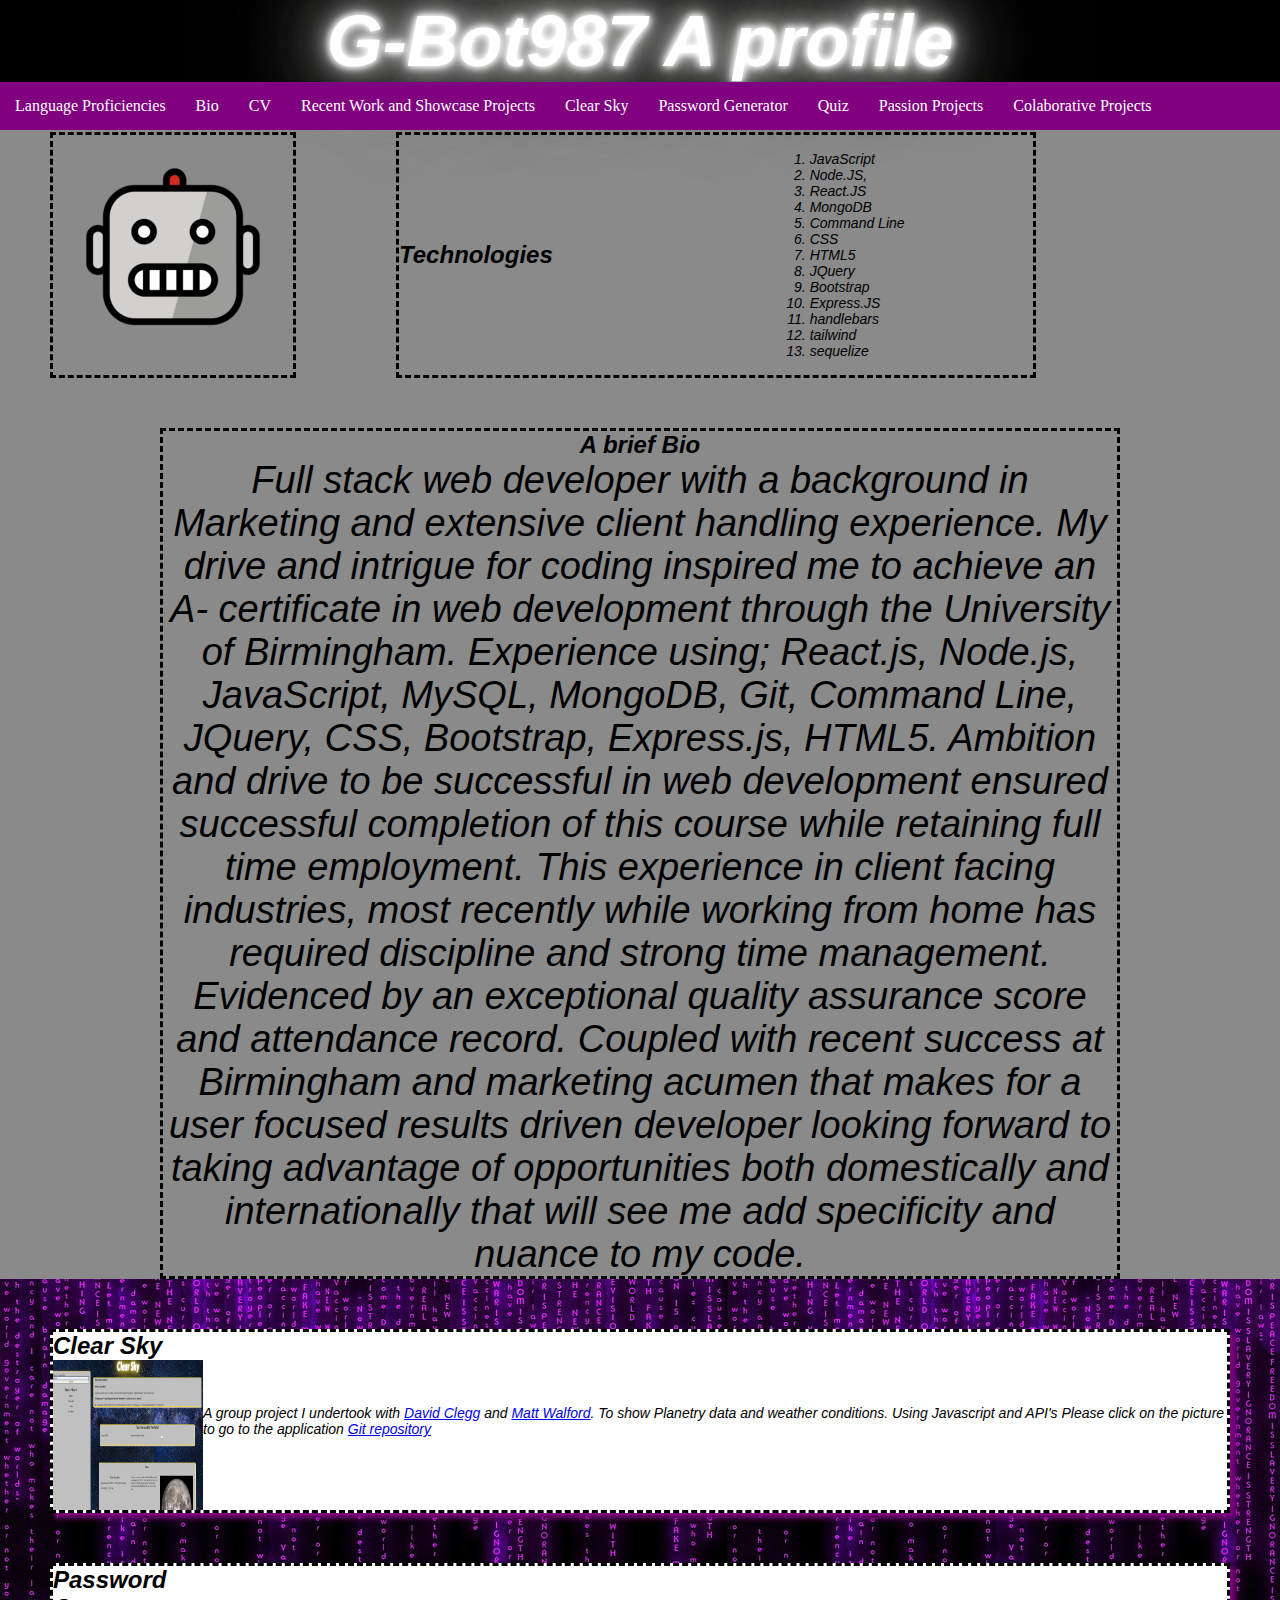
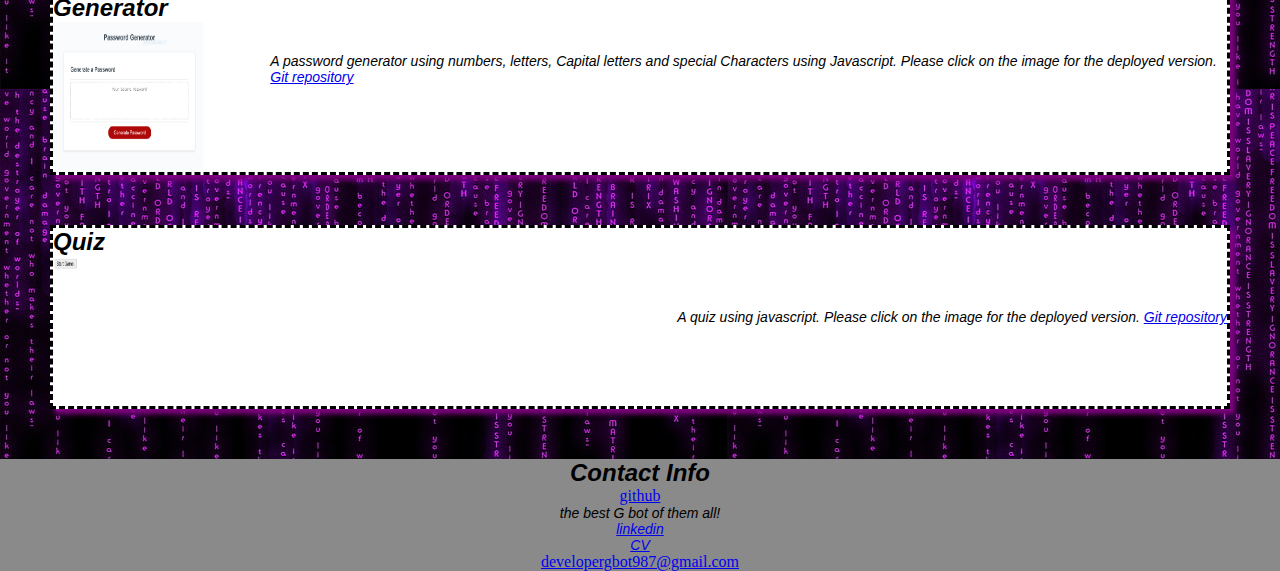
==== index.html @ 5e3d4b33 "reformated bio sec and updated text" ====
<!DOCTYPE html>
<html lang="en">

<head>
    <title>G-Bot987</title>
    <meta charset="UTF-8">
    <meta http-equiv="X-UA-Compatible" content="IE=edge">
    <meta name="viewport" content="width=device-width, initial-scale=1.0">
    <link rel="stylesheet" href="./assets/CSS/reset.css">
    <link rel="stylesheet" href="./assets/CSS/styles.css">
    <link rel="icon" href="assets/img/roboflav.png">
</head>

<header>
    <h1> G-Bot987 A profile</h1>
</header>

<body>
    
    <nav>
        <a href="#languages">Language Proficiencies</a>
        <a href="#Bio">Bio</a>
        <a href="#CV">CV</a>
        <a href="#showcase1">Recent Work and Showcase Projects</a>
        
        <a href="#showcase1">Clear Sky</a>
        <a href="#showcase2">Password Generator</a>
        <a href="#showcase3">Quiz</a>
        <a href="passion.html">Passion Projects</a>
        <a href="colaborations.html">Colaborative Projects</a>
    </nav>
    
    
    
    <section class="wrapper">
    
    <!-- which image to src event.target.src -->
    <section class="infosec">
        
        <section class="row">
            

                <section id="PicBtn">
                    <section>

                        <a id="gBtn" href="#">
                            <img id="RoboPic" src="./assets/img/roboflav.png" alt="">
                        </a>
                    </section>
                    <section id="languages">
                        <!-- <h2>languages</h2> -->
                        <h1>Technologies</h1>
                        <p id="langformating">

                            <ol>
                                <li>
                                    JavaScript
                                </li>
                                <li>
                                    Node.JS,
                                </li>
                                <li>
                                    React.JS
                                    
                                </li>
                                <li>
                                    MongoDB
                                    
                                </li>
                                <li>
                                    Command Line
                                    
                                </li>
                                <li>
                                    CSS
                                    
                                </li>
                                <li>
                                    HTML5
                                    
                                </li>
                                <li>
                                    JQuery
                                    
                                </li>
                                <li>

                                    Bootstrap
                                </li>
                                <li>
                                    Express.JS
                                    
                                </li>
                                <li>
                                    handlebars
                                </li>
                                <li>
                                    tailwind
                                </li>
                                <li>sequelize</li>
                            
                            </ol>
                        </p>
                        
                    </section>
                </section>
                <section class="row">


                    <section id="Bio">
                        <h1 id="profilehead">A brief Bio</h1>

                        <p id="biopara" style="text-align: center;">
                            Full stack web developer with a background in Marketing and extensive client handling experience. My drive and intrigue for coding inspired me to achieve an A- certificate in web development through the University of Birmingham. Experience using; React.js, Node.js, JavaScript, MySQL, MongoDB, Git, Command Line, JQuery, CSS, Bootstrap, Express.js, HTML5.
                            Ambition and drive to be successful in web development ensured successful completion of this course while retaining full time employment. This experience in client facing industries, most recently while working from home has required discipline and strong time management. Evidenced by an exceptional quality assurance score and attendance record. Coupled with  recent success at Birmingham and marketing acumen that makes for a user focused results driven developer looking forward to taking advantage of opportunities both domestically and internationally that will see me add specificity and nuance to my code.
                        </p>
                    </section>

                </section>
            </section>
        </section>
    <div id="backgroundimg">

        
        <section id="showcase1">
            <div>
                <h1>Clear Sky </h1>
                <a href="https://g-bot987.github.io/AstronomyGroupProject/" target="_blank">
                    <img id="showcaseimg" src="assets/img/clearsky.jpg" alt="" class="floatLeft">
                </a>
            </div>
            <section>
                
                <p>
                    A group project I undertook with <a href="https://github.com/Cleggatron">David Clegg</a> and <a href="https://github.com/Esper06">Matt Walford</a>. To show Planetry data and weather conditions. Using Javascript and API's Please click on the picture to go to the application
                    <a href="https://github.com/G-bot987/AstronomyGroupProject" target="_blank">Git repository</a>
                    
                </p>

                
            </section>
            
        </section>
        
        
        <section id="showcase2">
            <div>
                <H1>Password Generator</H1>
                <a href="https://g-bot987.github.io/20.06.21-password-generator/" target="_blank">
                    <img id="showcaseimg" src="assets/img/passwordgenerator.PNG" alt="">
                </a>
            </div>
            
            <section>
                
                <p>
                    A password generator using numbers, letters, Capital letters and special Characters using Javascript. Please click on the image for the deployed version.
                    <a href="https://github.com/G-bot987/20.06.21" target="_blank">Git repository</a>
                </p>
            </section>
            
        </section>
        
        <section id="showcase3">
            <div>
                
                <H1>Quiz</H1>
                <a href="https://g-bot987.github.io/27.06.21-quizz/" target="_blank">
                    <img id="showcaseimg" src="./assets/img/quizz.PNG" alt="">
                </a>
            </div>
            
            <section class="paraBox">
                
                <p>
                    A quiz  using javascript. Please click on the image for the deployed version.
                    <a href="https://github.com/G-bot987/27.06.21-quizz" target="_blank">Git repository</a>
                </p>
                
            </section>
            
        </section>
    </section>
    
    
    
    <script src="script/javascript.js"></script>
    
</div>

<footer>
    <h1>Contact Info</h1>
    <a href="https://github.com/G-bot987" target="_blank">github</a>
    <p>
        the best G bot of them all!
        <br>
        <a href="https://www.linkedin.com/in/georgia-hobson-b48434150/" target="_blank">linkedin</a>
    </p>
    <p id="CV">
        <a href="./assets/cv/CV.pdf">CV</a>
    </p>
    <a href=mailto:developergbot987@gmail.com>developergbot987@gmail.com
    </a> 
    </p>

</footer>

</body>
</html>
---- assets/CSS/styles.css ----
:root {
    --brandcolour1: purple;
    --brandcolour2: rgb(138, 138, 138);
    --brandcolour3: white;
    --brandcolour4: black;
    --flexer: flex;
    --grow: 1;
    --shrink: 1;
    --wrapper: wrap;
    --projectmargin: 50px;
    --projectminhieght: 75%;
    --projectminwidth: 75%;
    --projectborder: 3px dashed var(--brandcolour4);
    --projectshadow: 100px 100px 100px 100px var(--brandcolour1);
    --projectborderchange: 5px solid var(--brandcolour1);
    --ProjectImgHieghtWidth: 150px;
    --projectImgpadding: auto;
    --projectImgMargin: 25px;
    --projectImgHieghtWithHover: 225px;
    --font: 'Franklin Gothic Medium', 'Arial Narrow', Arial, sans-serif;
    --ImgFloat: left;
    --ImgMarginRight: 15%;
    --boxGlow: glow 1s ease-in-out infinite alternate;
}


h1 {
    font-size: 24px;
    ;
    font-style: italic;
    font-weight: bold;
    font-family: var(--font)
}

p {
    font-size: 14px;
    font-family: var(--font);
    font-style: italic;
}

#biopara{
    font-size: 38px;
}

title {
    color: var(--brandcolour4);
}

header h1 {
    color: var(--brandcolour3);
    background-color: var(--brandcolour4);
    font-style: italic;
    font-weight: bold;
    text-align: center;
    font-size: 72px;
    font-weight: bold;
    font-style: italic;
    text-align: center;
   
        color: #fff;
        text-shadow:
          0 0 7px #fff,
          0 0 10px #fff,
          0 0 21px #fff,
          0 0 42px rgb(161, 161, 159),
          0 0 82px rgb(161, 161, 159),
          0 0 92px rgb(161, 161, 159),
          0 0 102px rgb(161, 161, 159),
          0 0 151px rgb(161, 161, 159);
}



nav {
    position: fixed;
    width: 100%;
    transition: top 0.3s;
    background-color: var(--brandcolour1);
}

nav a {
    float: left;
    display: block;
    color: var(--brandcolour3);
    text-align: center;
    padding: 15px;
    text-decoration: none;
}

nav a:hover {
    background-color: var(--brandcolour4);
    color: var(--brandcolour2);
}

body {
    background-color: var(--brandcolour2);
}

#backgroundimg {
    background-image: url("../img/binarybackground.jpg")

}

.wrapper{
    display: flex;
    flex-direction: column;
    flex-wrap: wrap;
}

.infosec{
    display: flex;
    flex-direction: column;

}

.row{
    display: flex;
    flex-direction: column;
}


#languages {
    margin: var(--projectmargin);
    border: var(--projectborder);
    display: var(--flexer);
    justify-content: space-between;
    flex-direction: row;
    align-items: center;
    width: 50%;
    
}



#Bio{
    display: flex;
    flex-direction: column;
    width: 75%;
    margin-left: auto;
    margin-right: auto;
    border: var(--projectborder);
  
}

section {
    display: var(--flexer);
    /* flex-direction: column; */
}
 

#profilehead {
    padding-top: 0%;
    text-align: center;
}

#profile p {
    margin-left: 15%;
    padding: 200px;
    display: var(--flexer);
    flex-wrap: var(--wrapper);
} 



#RoboPic {
    margin: var(--projectmargin);
    border: var(--projectborder);
    display: var(--flexer);
    justify-content: space-between;
    flex-direction: row;
    align-items: center;
    animation: var(--boxGlow);
}
#gBtn {
    margin: 0%;
    display: flex;
    justify-content: center;
    
}

ol{    font-size: 14px;
    font-family: var(--font);
    font-style: italic;
}

#langformating{
    text-align: right;

}





#showcase1, #showcase2, #showcase3 {
    margin: var(--projectmargin);
    border: var(--projectborder);
    display: var(--flexer);
    justify-content: space-between;
    flex-direction: row;
    align-items: center;
    background-color: var(--brandcolour3);
    box-shadow: 5px 5px 5px purple;
}

#showcase1:hover {
    box-shadow: var(--projectshadow);
    border: var(--projectborderchange);
    animation: var(--boxGlow);
}

#showcaseimg {
    display: var(--flexer);
    height: var(--ProjectImgHieghtWidth);
    width: var(--ProjectImgHieghtWidth);
   
}

#showcaseimg:hover {
    display: var(--flexer);
    height: var(--projectImgHieghtWithHover);
    width: var(--projectImgHieghtWithHover);
  
}


#showcase2:hover {
    box-shadow: var(--projectshadow);
    border: var(--projectborderchange);
    animation: var(--boxGlow);
}





#showcase3:hover {
    box-shadow: var(--projectshadow);
    border: var(--projectborderchange);
    animation: var(--boxGlow);
}

.langlogo{
    display: var(--flexer);
    height: var(--ProjectImgHieghtWidth);
    width: var(--ProjectImgHieghtWidth);
}



footer {
    text-align: center;
    background-color: var(--brandcolour2);
}

@-webkit-keyframes glow {
    from {
        box-shadow: 0 0 10px #fff, 0 0 30px var(--brandcolour1), 0 0 40px var(--brandcolour1), 
        0 0 50px var(--brandcolour1), 0 0 60px var(--brandcolour1), 0 0 70px var(--brandcolour1); 
    }

    to {
        box-shadow: 0 0 20px #fff, 0 0 30px var(--brandcolour4), 0 0 40px var(--brandcolour4),
        0 0 50px var(--brandcolour4), 0 0 60px var(--brandcolour4), 0 0 70px var(--brandcolour4);
    }
}

@media only screen and (max-width:580px) {
    nav {
        display: none;
    }
    #showcase1, #showcase2, #showcase3{
        flex-direction: column;
    }
}
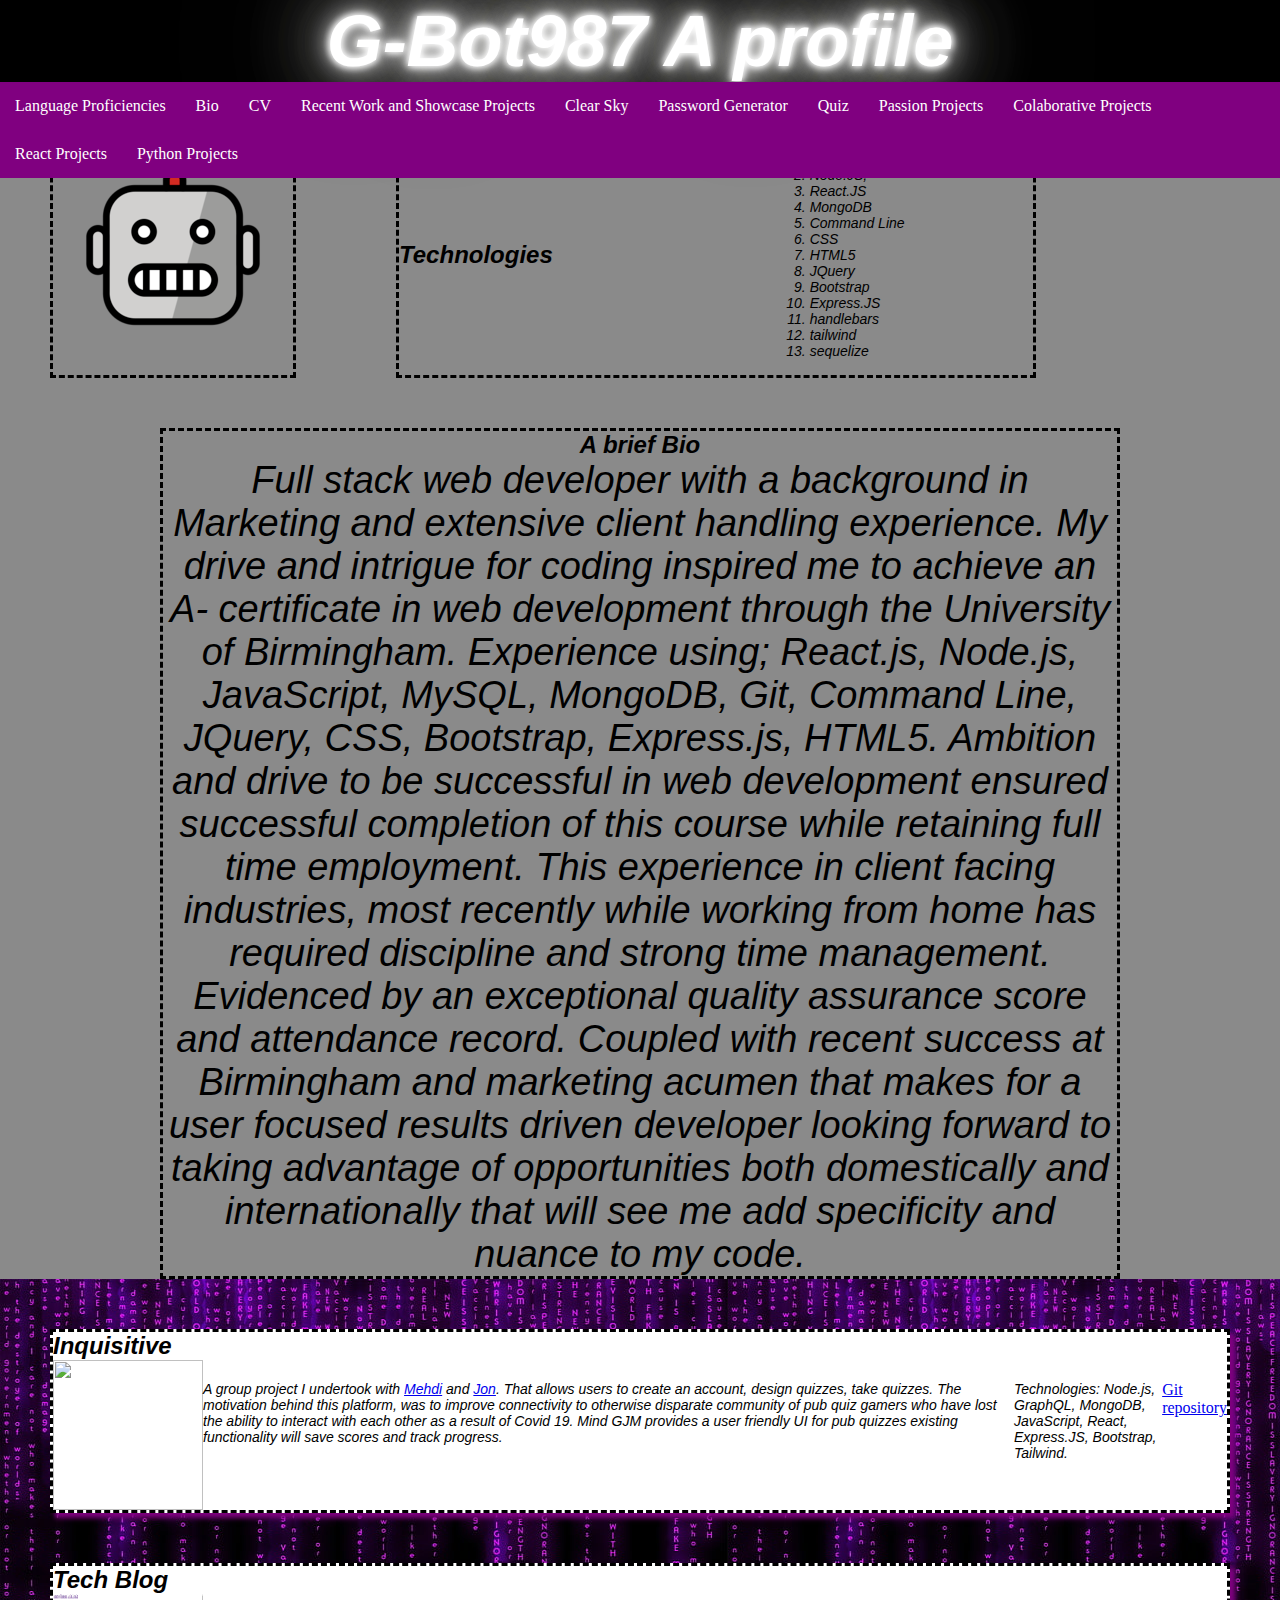
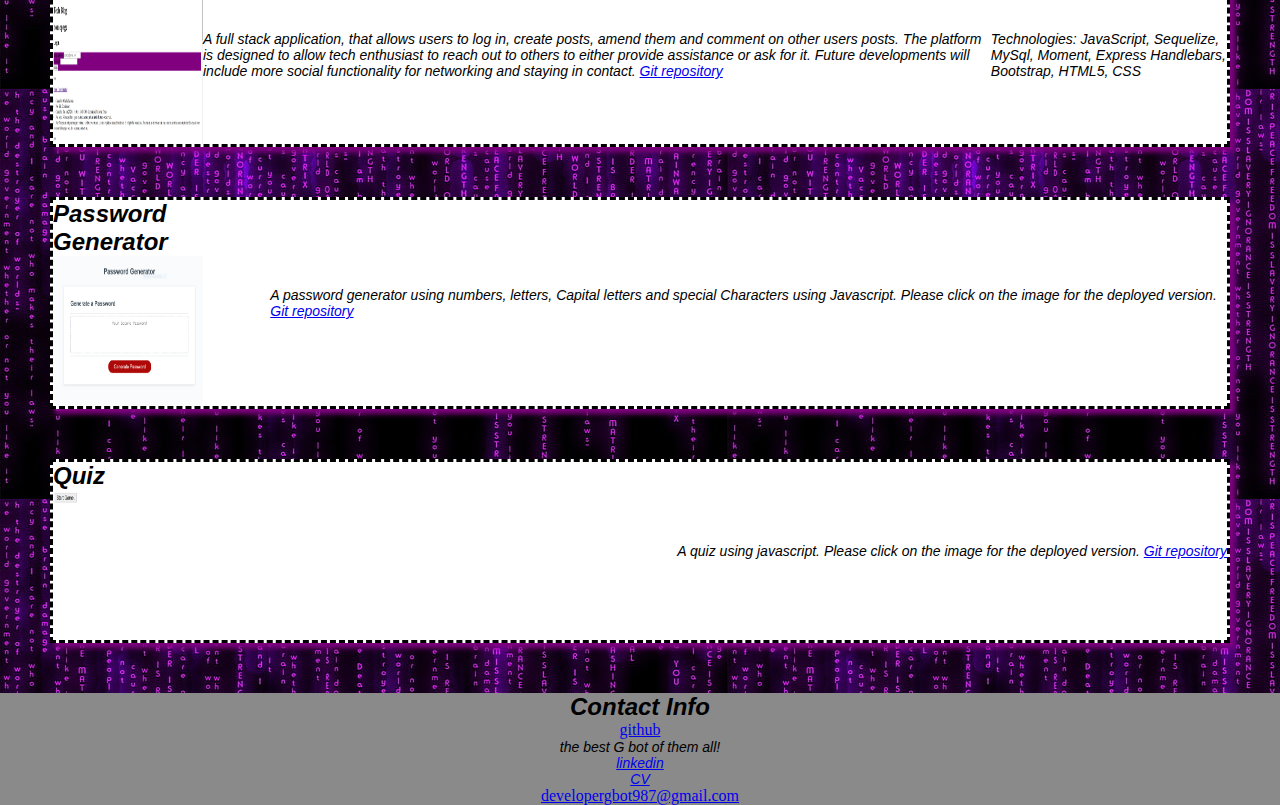
==== commit dc70cfec: "added tech blog" ====
--- a/index.html
+++ b/index.html
@@ -20,7 +20,7 @@
     <nav>
         <a href="#languages">Language Proficiencies</a>
         <a href="#Bio">Bio</a>
-        <a href="#CV">CV</a>
+        <a href="./assets/cv/CV.pdf">CV</a>
         <a href="#showcase1">Recent Work and Showcase Projects</a>
         
         <a href="#showcase1">Clear Sky</a>
@@ -28,6 +28,8 @@
         <a href="#showcase3">Quiz</a>
         <a href="passion.html">Passion Projects</a>
         <a href="colaborations.html">Colaborative Projects</a>
+        <a href="#">React Projects</a>
+        <a href="#">Python Projects</a>
     </nav>
     
     
@@ -124,24 +126,51 @@
         
         <section id="showcase1">
             <div>
-                <h1>Clear Sky </h1>
-                <a href="https://g-bot987.github.io/AstronomyGroupProject/" target="_blank">
-                    <img id="showcaseimg" src="assets/img/clearsky.jpg" alt="" class="floatLeft">
+                <h1>Inquisitive </h1>
+                <a href="https://uk-inquizitive.herokuapp.com/" target="_blank">
+                    <img id="showcaseimg" src="assets/img/Inquiz.gif" alt="" class="floatLeft">
                 </a>
             </div>
             <section>
                 
                 <p>
-                    A group project I undertook with <a href="https://github.com/Cleggatron">David Clegg</a> and <a href="https://github.com/Esper06">Matt Walford</a>. To show Planetry data and weather conditions. Using Javascript and API's Please click on the picture to go to the application
-                    <a href="https://github.com/G-bot987/AstronomyGroupProject" target="_blank">Git repository</a>
-                    
-                </p>
-
-                
-            </section>
-            
-        </section>
-        
+                    A group project I undertook with <a href="https://github.com/MehdiMahmud79">Mehdi</a> and <a href="https://github.com/jjcourtney">Jon</a>. That allows users to create an account, design quizzes, take quizzes. The motivation 
+                    behind this platform, was to improve connectivity to otherwise disparate community of pub quiz gamers who 
+                    have lost the ability to interact with each other as a result of Covid 19. Mind GJM provides a user friendly UI for 
+                    pub quizzes existing functionality will save scores and track progress. 
+                </p>
+                <br>
+                <section>
+    
+                    <p>Technologies: Node.js, GraphQL, MongoDB, JavaScript, React, Express.JS, Bootstrap, Tailwind.</p>
+                    <a href="https://github.com/G-bot987/inQuizitive" target="_blank">Git repository</a>
+                </section>
+            </section>
+            
+        </section>
+        
+
+        <section id="showcase2">
+            <div>
+                <H1>Tech Blog</H1>
+                <a href="https://dry-eyrie-85153.herokuapp.com/" target="_blank">
+                    <img id="showcaseimg" src="assets/img/techblog.png" alt="">
+                </a>
+            </div>
+            
+            <section>
+                
+                <p>
+                    A full stack application, that allows users to log in, create posts, amend them and comment on other 
+                    users posts. The platform is designed to allow tech enthusiast to reach out to others to either provide assistance or 
+                    ask for it. Future developments will include more social functionality for networking and staying in contact.
+                    <a href="https://github.com/G-bot987/TechBlog" target="_blank">Git repository</a>
+                </p>
+               <p> Technologies: JavaScript, Sequelize, MySql, Moment, Express Handlebars, Bootstrap, HTML5, CSS
+               </p> 
+            </section>
+            
+        </section>
         
         <section id="showcase2">
             <div>
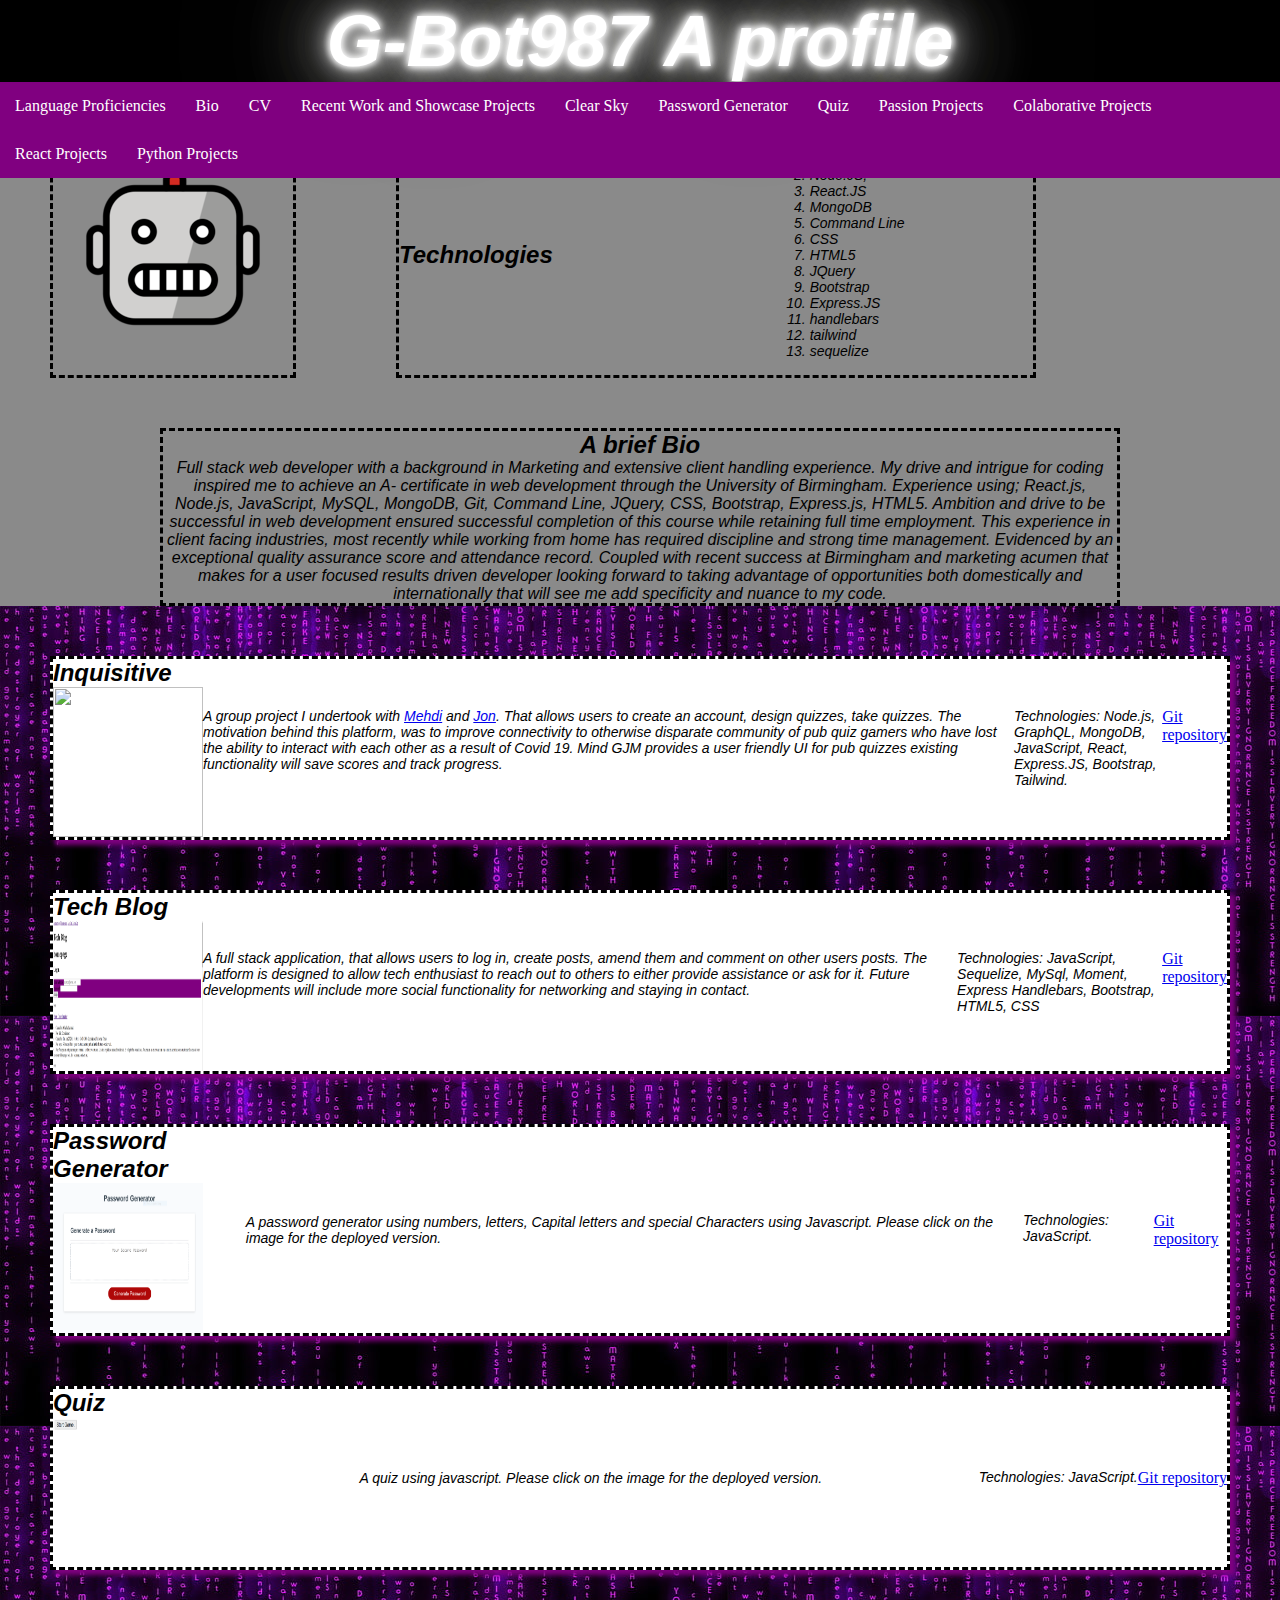
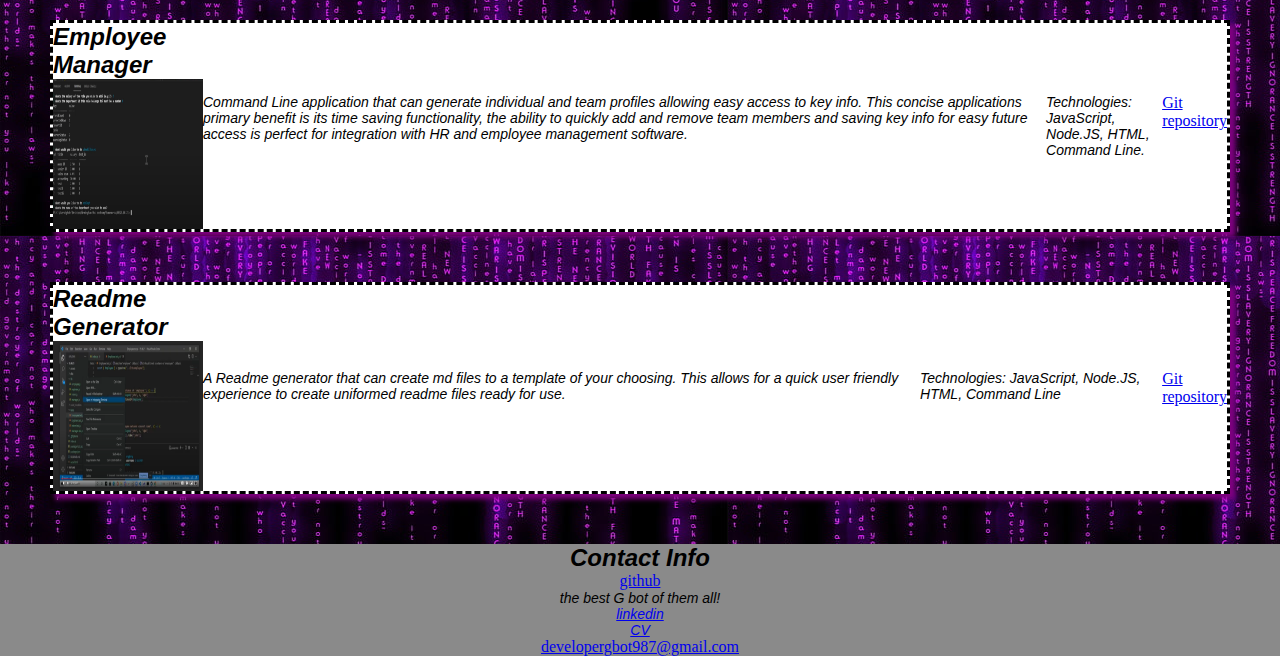
==== commit d0c8b478: "new font size and two new projects" ====
--- a/index.html
+++ b/index.html
@@ -28,8 +28,8 @@
         <a href="#showcase3">Quiz</a>
         <a href="passion.html">Passion Projects</a>
         <a href="colaborations.html">Colaborative Projects</a>
-        <a href="#">React Projects</a>
-        <a href="#">Python Projects</a>
+        <a href="React.html">React Projects</a>
+        <a href="python.html">Python Projects</a>
     </nav>
     
     
@@ -164,10 +164,14 @@
                     A full stack application, that allows users to log in, create posts, amend them and comment on other 
                     users posts. The platform is designed to allow tech enthusiast to reach out to others to either provide assistance or 
                     ask for it. Future developments will include more social functionality for networking and staying in contact.
+                </p>
+                <section>
+
+                    <p> Technologies: JavaScript, Sequelize, MySql, Moment, Express Handlebars, Bootstrap, HTML5, CSS
+                    </p> 
                     <a href="https://github.com/G-bot987/TechBlog" target="_blank">Git repository</a>
-                </p>
-               <p> Technologies: JavaScript, Sequelize, MySql, Moment, Express Handlebars, Bootstrap, HTML5, CSS
-               </p> 
+                </section>
+
             </section>
             
         </section>
@@ -184,10 +188,17 @@
                 
                 <p>
                     A password generator using numbers, letters, Capital letters and special Characters using Javascript. Please click on the image for the deployed version.
-                    <a href="https://github.com/G-bot987/20.06.21" target="_blank">Git repository</a>
-                </p>
-            </section>
-            
+                </p>
+            </section>
+
+            <section>
+
+                <p> Technologies: JavaScript.
+                </p> 
+                <a href="https://github.com/G-bot987/20.06.21" target="_blank">Git repository</a>
+            </section>
+            
+        
         </section>
         
         <section id="showcase3">
@@ -203,12 +214,66 @@
                 
                 <p>
                     A quiz  using javascript. Please click on the image for the deployed version.
-                    <a href="https://github.com/G-bot987/27.06.21-quizz" target="_blank">Git repository</a>
-                </p>
-                
-            </section>
-            
-        </section>
+                </p>
+                
+            </section>
+            
+            <section>
+                <p> Technologies: JavaScript.
+                </p> 
+                <a href="https://github.com/G-bot987/27.06.21-quizz" target="_blank">Git repository</a>
+            </section>
+            
+        </section>
+
+        <section id="showcase4">
+            <div>
+                <h1>Employee Manager </h1>
+                <a href="https://drive.google.com/file/d/16ZVj7zfFe_IYRHH2Utjb4Rl4dU076VWi/view" target="_blank">
+                    <img id="showcaseimg" src="assets/img/employeemanager.png" alt="" class="floatLeft">
+                </a>
+            </div>
+            <section>
+                
+                <p>
+                    Command Line application that can generate individual and team profiles allowing easy access to key 
+                    info. This concise applications primary benefit is its time saving functionality, the ability to quickly add and 
+                    remove team members and saving key info for easy future access is perfect for integration with HR and employee management software.  
+                </p>
+                <br>
+                <section>
+    
+                    <p>Technologies: JavaScript, Node.JS,  HTML, Command Line.</p>
+                    <a href="https://github.com/G-bot987/employee-manager-29.08.21" target="_blank">Git repository</a>
+                </section>
+            </section>
+            
+        </section>
+
+        <section id="showcase5">
+            <div>
+                <h1>Readme Generator </h1>
+                <a href="https://drive.google.com/file/d/1Kw0bji_Bu-eV19pw2GCh_fOBH7X4gU5N/view" target="_blank">
+                    <img id="showcaseimg" src="assets/img/readme.png" alt="" class="floatLeft">
+                </a>
+            </div>
+            <section>
+                
+                <p>
+                    A Readme generator that can create md files to a template of your choosing. This allows for a quick user friendly experience to create uniformed readme files ready for use.
+                </p>
+                <br>
+                <section>
+    
+                    <p>Technologies: JavaScript, Node.JS,  HTML, Command Line</p>
+                    <a href="https://github.com/G-bot987/read-me-generator-08-08-21" target="_blank">Git repository</a>
+                </section>
+            </section>
+            
+        </section>
+
+
+
     </section>
     
     
--- a/assets/CSS/styles.css
+++ b/assets/CSS/styles.css
@@ -39,7 +39,7 @@
 }
 
 #biopara{
-    font-size: 38px;
+    font-size: 16px;
 }
 
 title {
@@ -192,7 +192,7 @@
 
 
 
-#showcase1, #showcase2, #showcase3 {
+#showcase1, #showcase2, #showcase3, #showcase4, #showcase5 {
     margin: var(--projectmargin);
     border: var(--projectborder);
     display: var(--flexer);
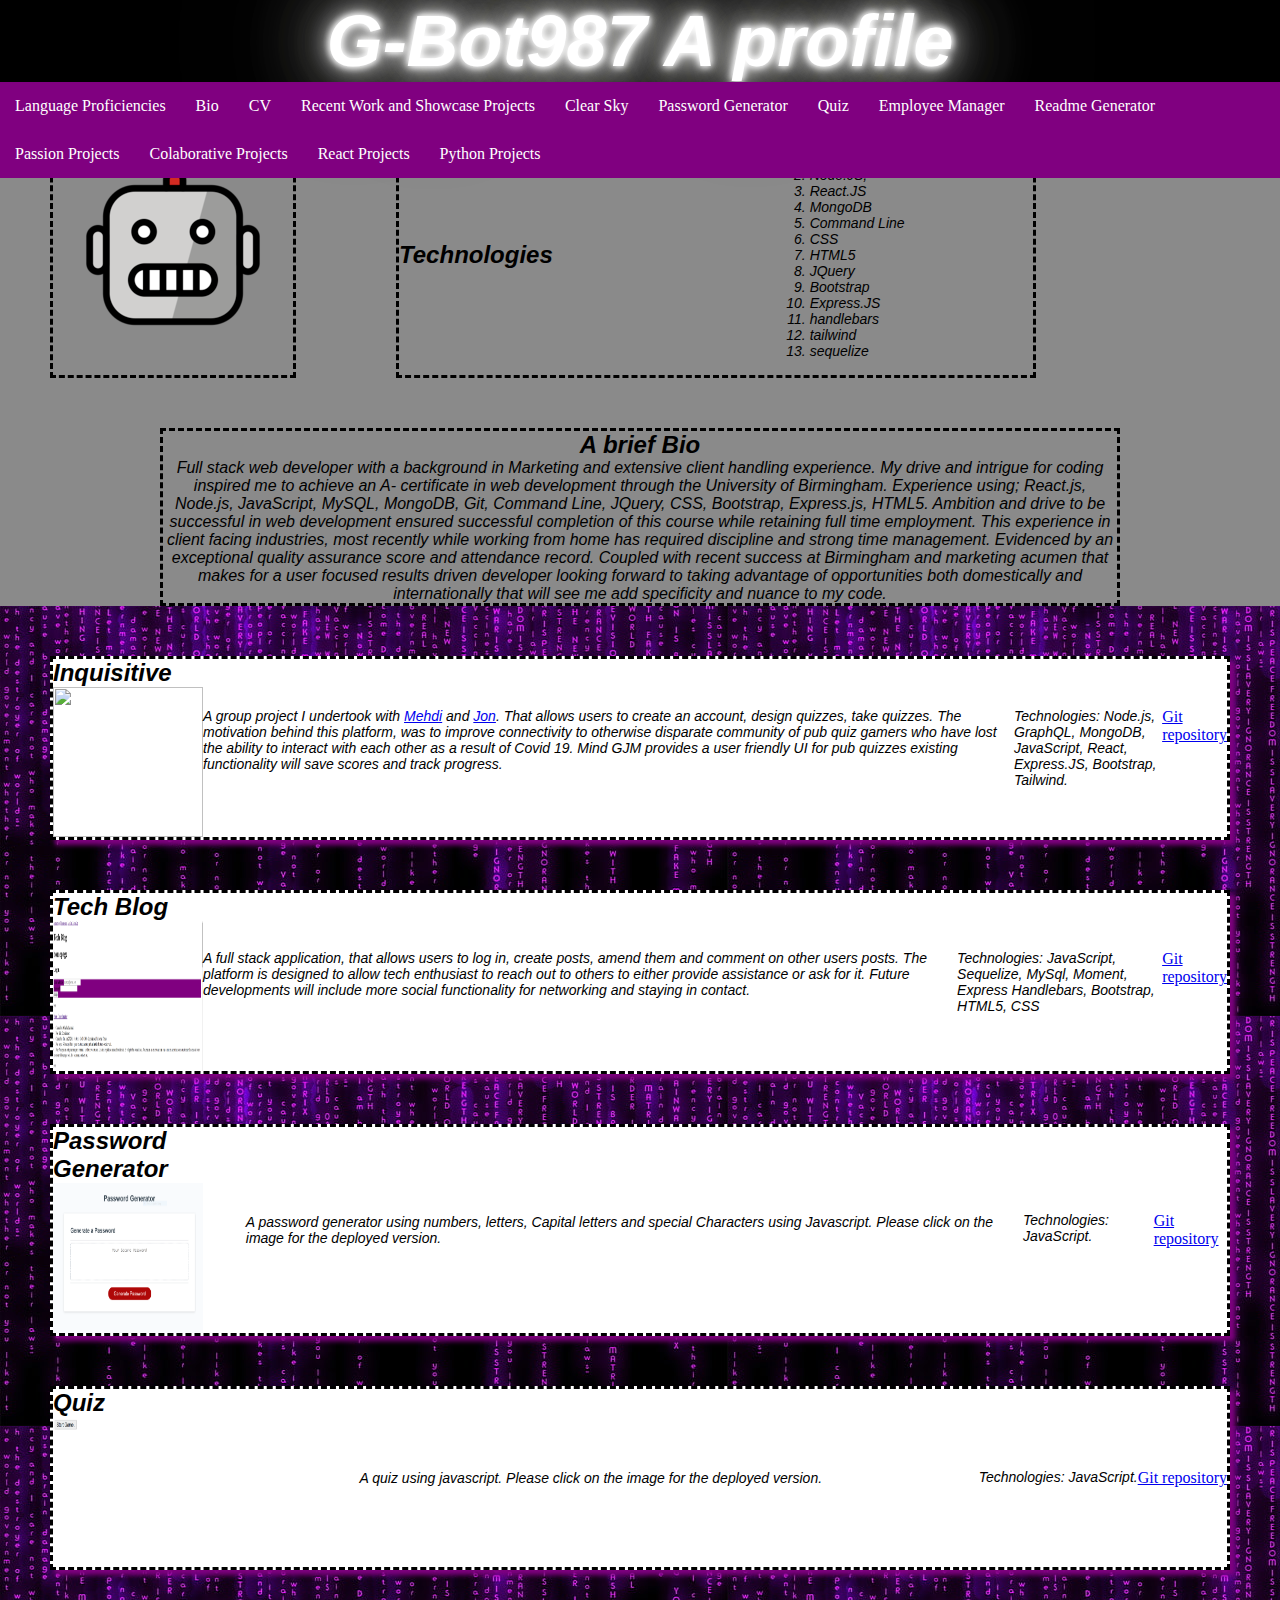
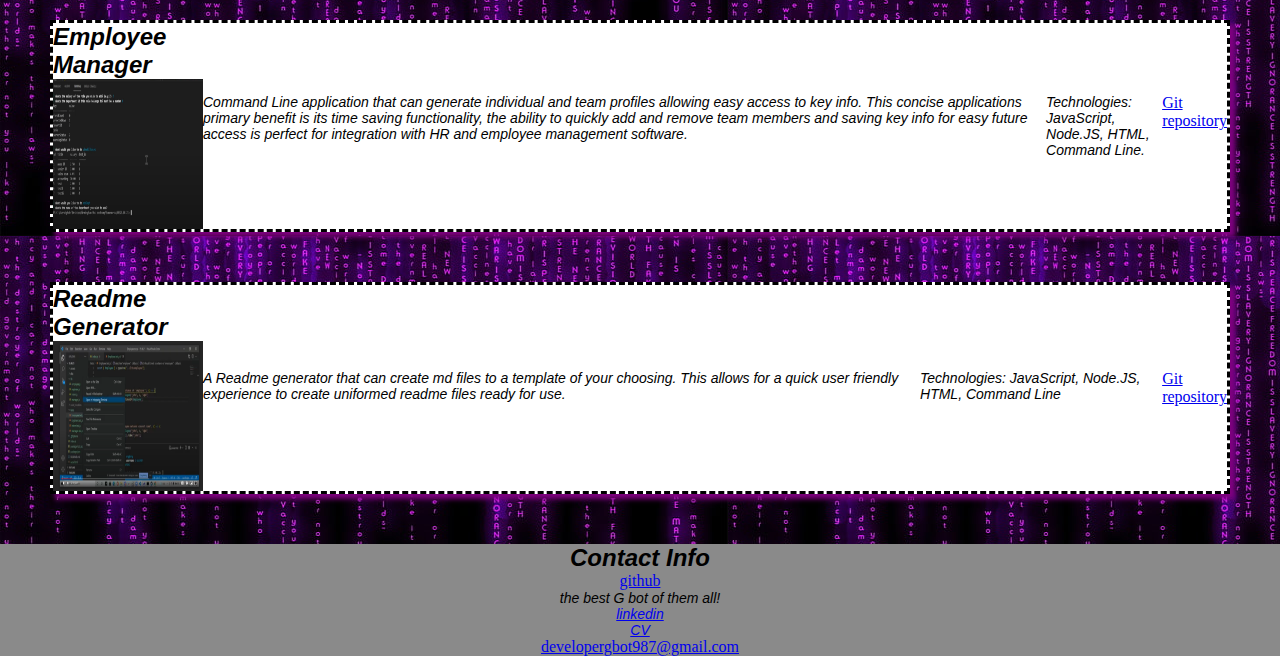
==== commit 25d51141: "button for two projects" ====
--- a/index.html
+++ b/index.html
@@ -26,6 +26,8 @@
         <a href="#showcase1">Clear Sky</a>
         <a href="#showcase2">Password Generator</a>
         <a href="#showcase3">Quiz</a>
+        <a href="#showcase4">Employee Manager</a>
+        <a href="#showcase5">Readme Generator</a>
         <a href="passion.html">Passion Projects</a>
         <a href="colaborations.html">Colaborative Projects</a>
         <a href="React.html">React Projects</a>
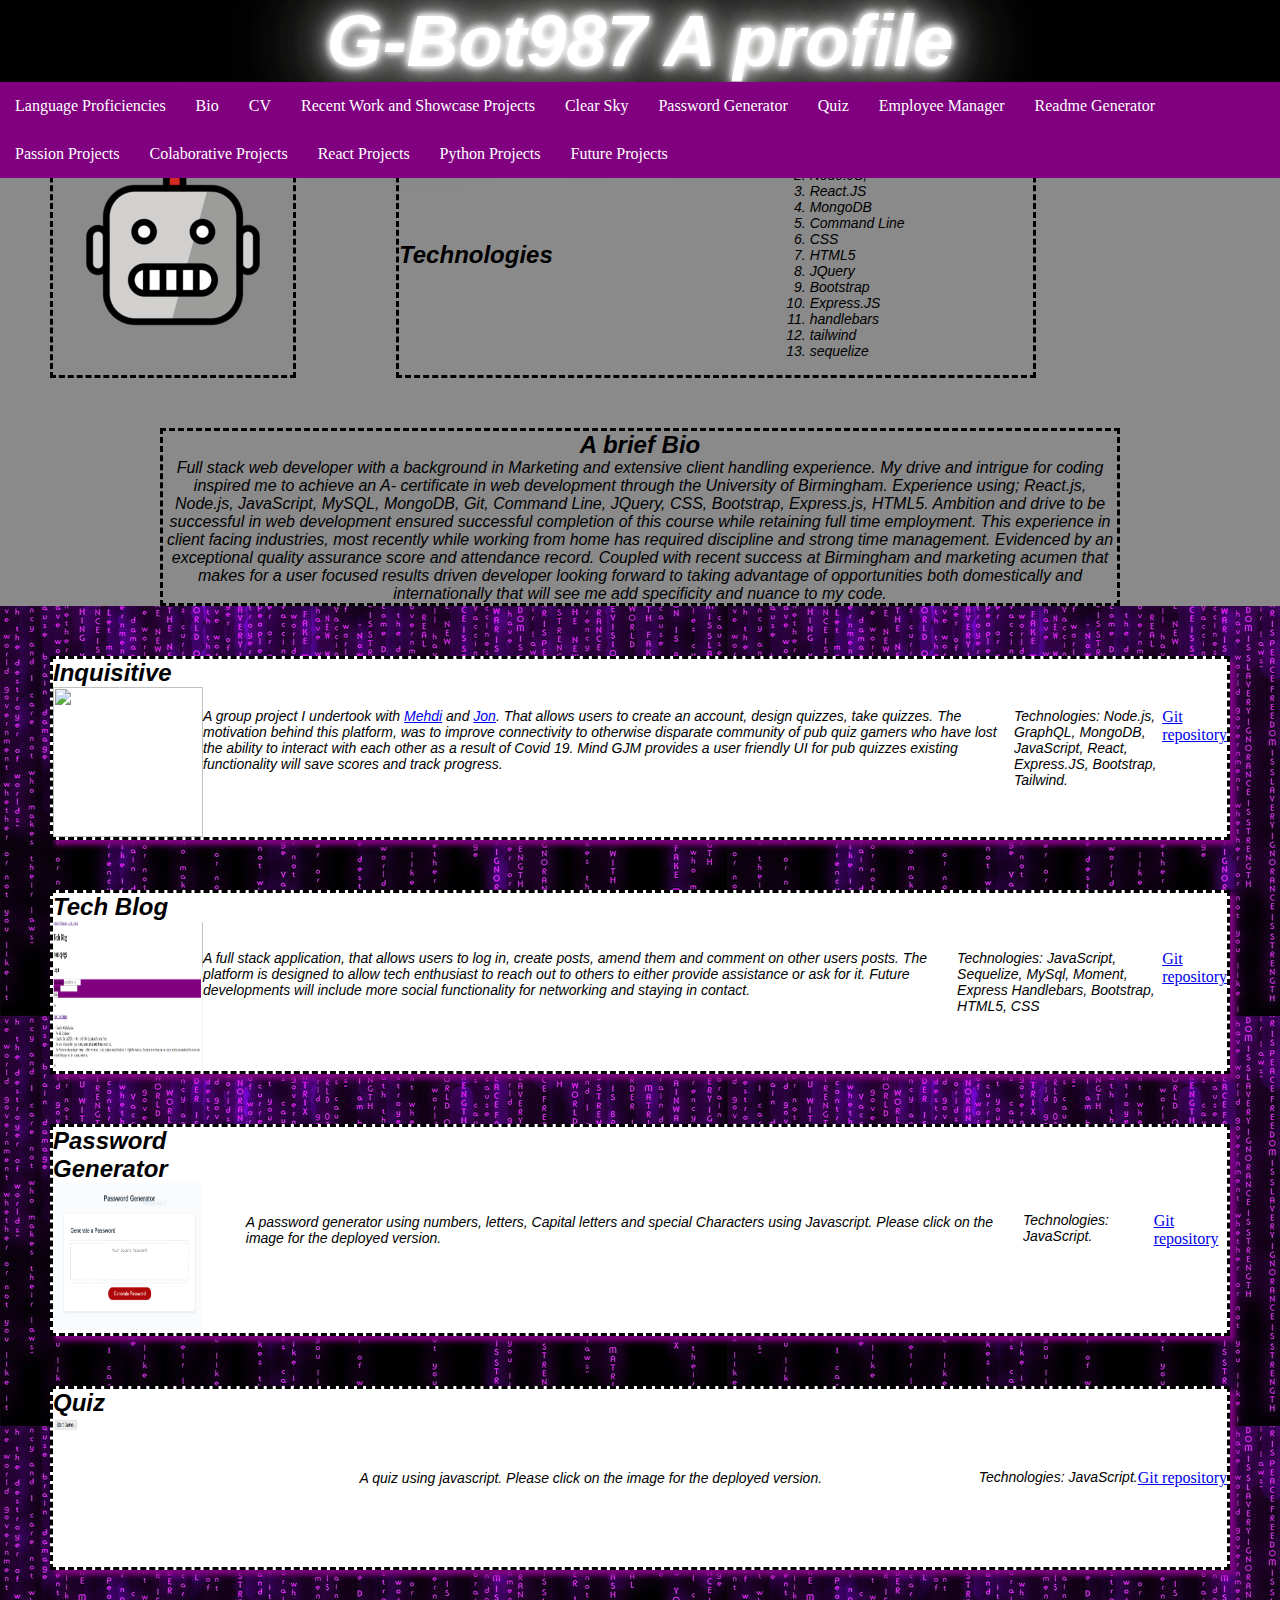
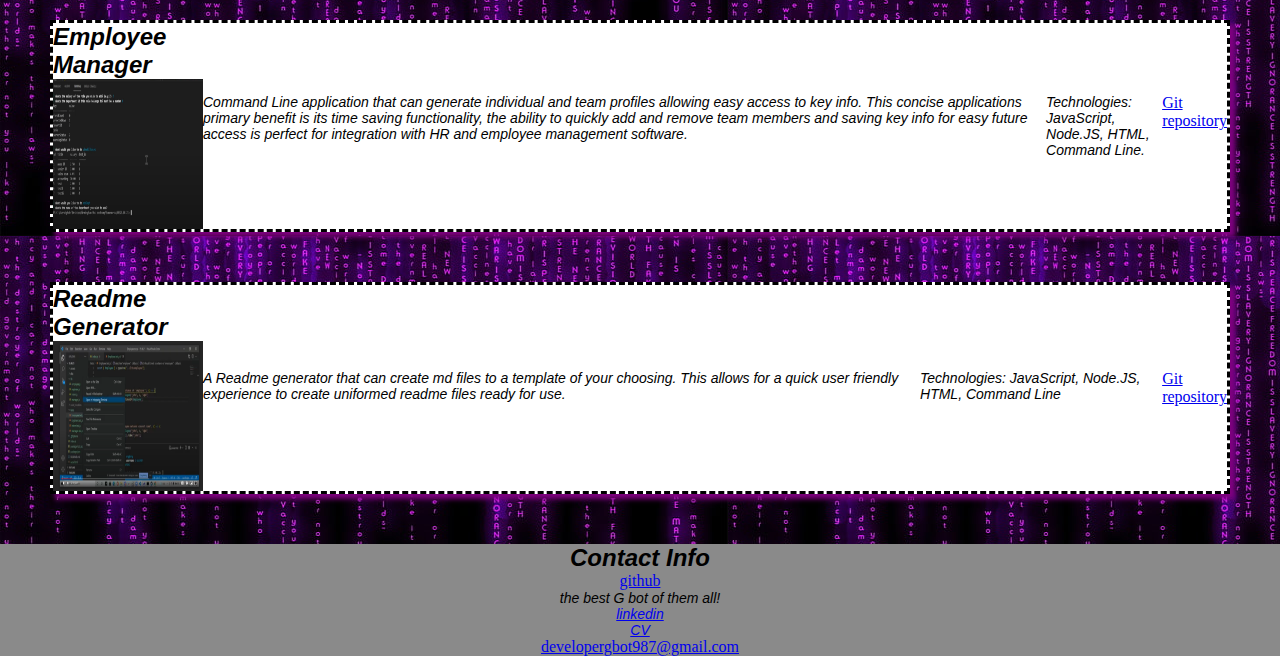
==== commit 19e4af30: "added upcoming projects pg and navigation to page" ====
--- a/index.html
+++ b/index.html
@@ -17,7 +17,7 @@
 
 <body>
     
-    <nav>
+    <nav id="navbar">
         <a href="#languages">Language Proficiencies</a>
         <a href="#Bio">Bio</a>
         <a href="./assets/cv/CV.pdf">CV</a>
@@ -32,6 +32,7 @@
         <a href="colaborations.html">Colaborative Projects</a>
         <a href="React.html">React Projects</a>
         <a href="python.html">Python Projects</a>
+        <a href="upcoming.html"> Future Projects</a>
     </nav>
     
     
@@ -280,7 +281,6 @@
     
     
     
-    <script src="script/javascript.js"></script>
     
 </div>
 
@@ -297,9 +297,10 @@
     </p>
     <a href=mailto:developergbot987@gmail.com>developergbot987@gmail.com
     </a> 
-    </p>
+</p>
 
 </footer>
 
 </body>
+<script src="script/javascript.js"></script>
 </html>